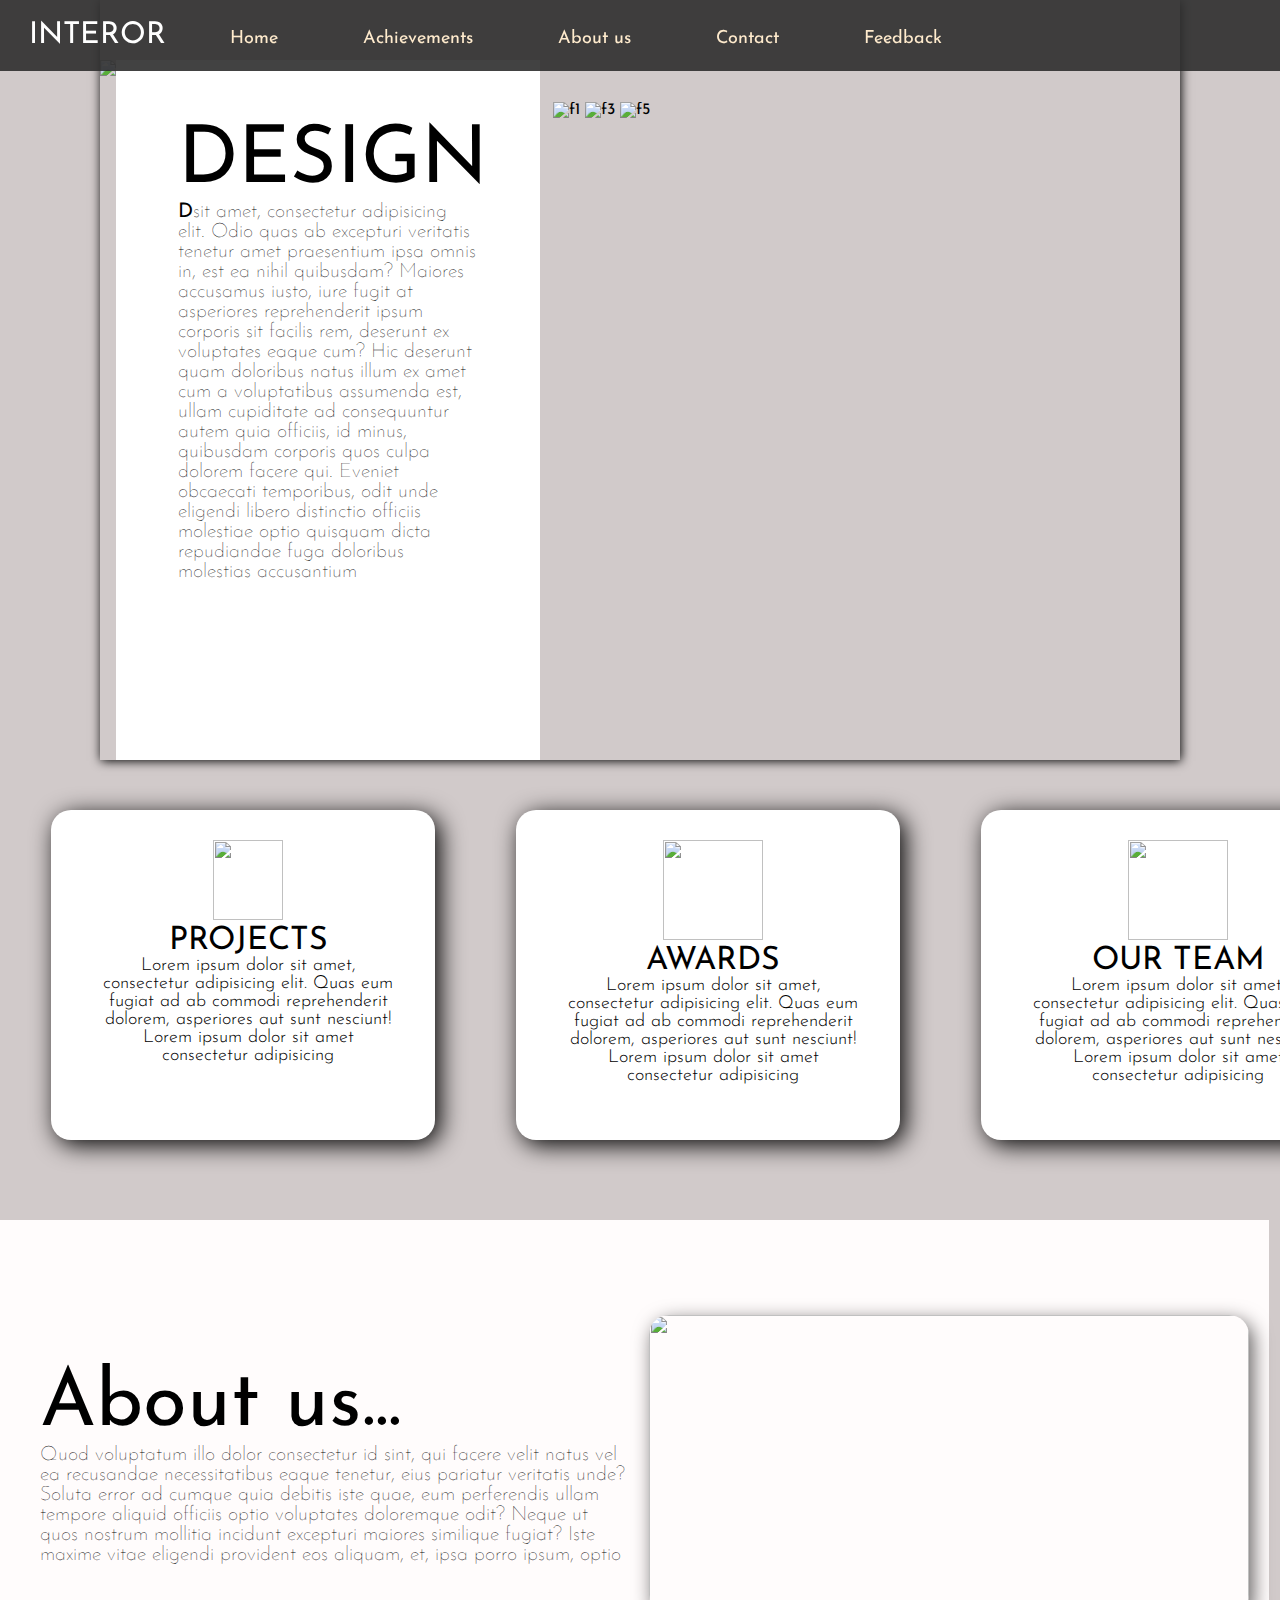
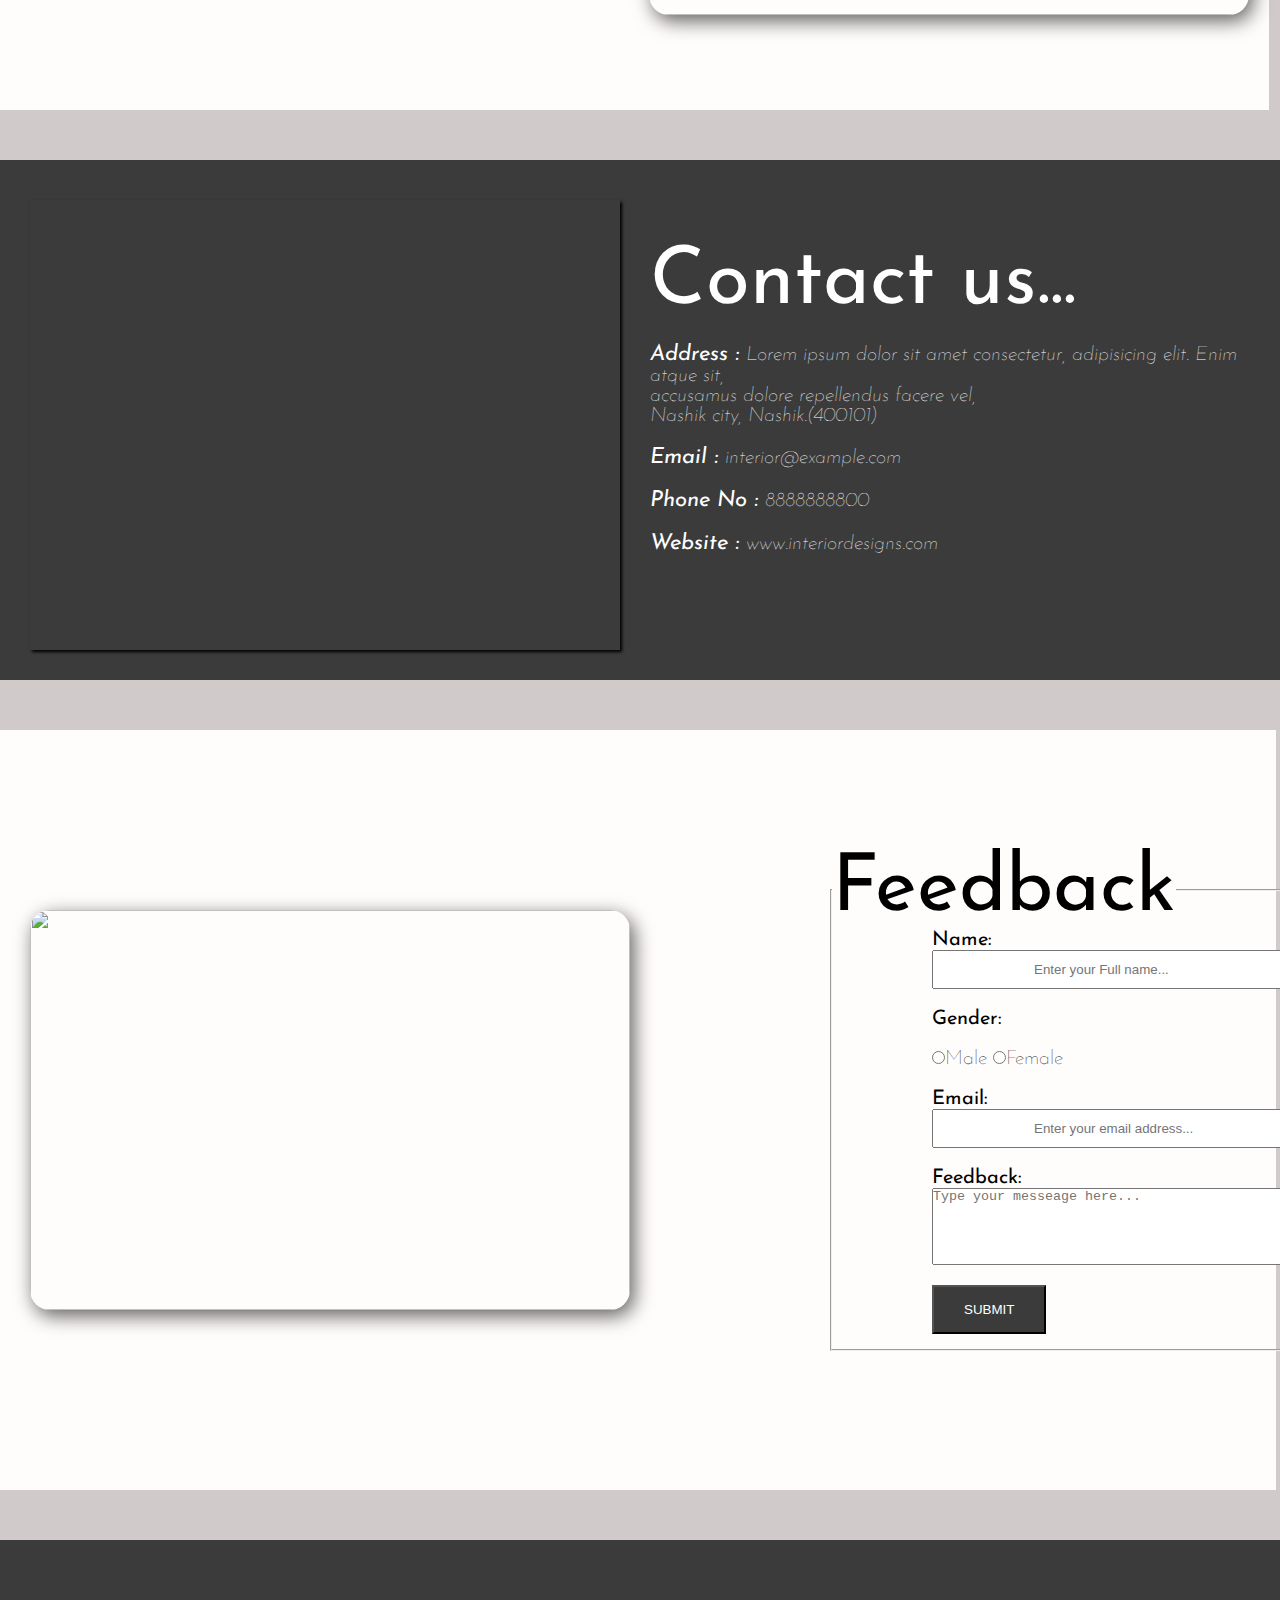
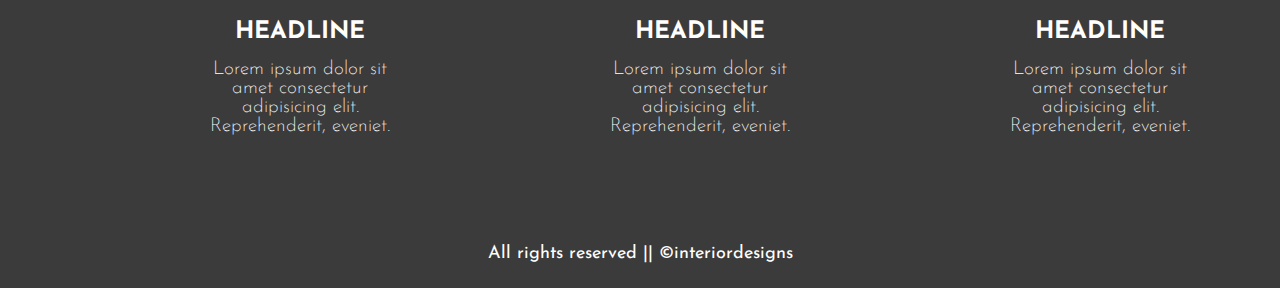
==== interior.html @ 7c97c71f "Add files via upload" ====
<!DOCTYPE html>
<html lang="en">

<head>
    <meta charset="UTF-8">
    <meta http-equiv="X-UA-Compatible">
    <meta name="viewport" content="width=device-width, initial-scale=1.0">
    <title>Interior</title>
    <link rel="shortcut icon" href="/intfav.png" type="image/x-icon">
    <link rel="preconnect" href="https://fonts.googleapis.com">
    <link rel="preconnect" href="https://fonts.gstatic.com" crossorigin>
    <link href="https://fonts.googleapis.com/css2?family=Josefin+Sans:wght@100;400;600&display=swap" rel="stylesheet">

    <link rel="stylesheet" href="interior.css">

</head>

<body>
    <section>
        <div class="nav">
            <ul>
                <a href="#home" class="logo">INTEROR</a>
                <li><a href="#home" class="active">Home</a></li>
                <li><a href="#Achievements">Achievements</a></li>
                <li><a href="#Aboutus">About us</a></li>
                <li><a href="#Contact">Contact</a></li>
                <li><a href="#feedback">Feedback</a></li>
            </ul>
        </div>
    </section>


    <section class="box1">


        <div id="home" class="img1">
            <img src="/interiorIMG/f2potrait.jpg " height="700px">
        </div>

        <!-- <aside class="img1">
            <p class="click">Click for more</p>
        </aside> -->
        <aside>
            <p class="para1"> <b style="font-size: 80px; font-family: 'Josefin Sans', sans-serif;">DESIGN</b> <br>
                <b>D</b>sit
                amet, consectetur adipisicing elit. Odio quas ab excepturi veritatis tenetur amet
                praesentium ipsa omnis in, est ea nihil quibusdam? Maiores accusamus iusto, iure fugit at asperiores
                reprehenderit ipsum corporis sit facilis rem, deserunt ex voluptates eaque cum? Hic deserunt quam
                doloribus
                natus illum ex amet cum a voluptatibus assumenda est, ullam cupiditate ad consequuntur autem quia
                officiis,
                id minus, quibusdam corporis quos culpa dolorem facere qui. Eveniet obcaecati temporibus, odit unde
                eligendi
                libero distinctio officiis molestiae optio quisquam dicta repudiandae fuga doloribus molestias
                accusantium

            </p>

        </aside>
        <div class="collage">
            <img class="sub" src="/interiorIMG/f1.jpg" alt="f1">
            <img class="sub" src="/interiorIMG/f3.jpg" alt="f3">
            <img class="sub" src="/interiorIMG/f5.jpg" alt="f5">

        </div>
    </section>

    <div id="Achievements" class="box2">
        <div>

            <p class="para2"> <img class="smallimg" src="/interiorIMG/chair.png" height="80px " width="70px"><br>
                <b style="font-size: 32px;">PROJECTS</b> <br> Lorem ipsum dolor sit amet, consectetur adipisicing elit.
                Quas
                eum fugiat ad ab commodi
                reprehenderit dolorem, asperiores aut sunt nesciunt! Lorem ipsum dolor sit amet consectetur adipisicing

            </p>
        </div>
        <div>
            <p class="para2"> <img class="smallimg" src="/interiorIMG/sofa.png" height="100px " width="100px"><br>
                <b style="font-size: 32px;">AWARDS</b> <br> Lorem ipsum dolor sit amet, consectetur adipisicing elit.
                Quas
                eum fugiat ad ab commodi
                reprehenderit dolorem, asperiores aut sunt nesciunt! Lorem ipsum dolor sit amet consectetur adipisicing

        </div>
        <div>
            <p class="para2"><img class="smallimg" src="/interiorIMG/tv.png" height="100px " width="100px"><br>
                <b style="font-size: 32px;">OUR TEAM</b> <br> Lorem ipsum dolor sit amet, consectetur adipisicing elit.
                Quas
                eum fugiat ad ab commodi
                reprehenderit dolorem, asperiores aut sunt nesciunt! Lorem ipsum dolor sit amet consectetur adipisicing

            </p>
        </div>
    </div>

    <div id="Aboutus" class="container">

        <p class="para"> <b style="font-size: 80px; font-family: 'Josefin Sans', sans-serif;">About us...</b> <br>
            Quod
            voluptatum illo dolor consectetur id sint, qui facere velit natus vel ea recusandae necessitatibus eaque
            tenetur, eius pariatur veritatis unde? Soluta error ad cumque quia debitis iste quae, eum perferendis ullam
            tempore aliquid officiis optio voluptates doloremque odit? Neque ut quos nostrum mollitia incidunt excepturi
            maiores similique fugiat? Iste maxime vitae eligendi provident eos aliquam, et, ipsa porro ipsum, optio

        </p>
        <img src="/interiorIMG/f7.jpg"
            style="height: 300px; width: 600px; box-shadow: #625f5f 4px 6px 19px; border-radius: 20px; ">
    </div>

    <section id="Contact" class="map">
        <iframe
            src="https://www.google.com/maps/embed?pb=!1m14!1m12!1m3!1d937.1811932032138!2d73.72933429014664!3d20.02006283837731!2m3!1f0!2f0!3f0!3m2!1i1024!2i768!4f13.1!5e0!3m2!1sen!2sin!4v1637142861589!5m2!1sen!2sin"
            width="600" height="450" style="border:3px;" allowfullscreen="" loading="lazy"></iframe>

        <address style="color: white; width: 50%; padding-left: 30px;  margin-top: 53px;">

            <b style="font-size: 80px; font-family: 'Josefin Sans'; font-style: normal;">Contact us...</b>
            <br>
            <br>
            <b style="font-size: 22px;">Address : </b> Lorem ipsum dolor sit amet consectetur, adipisicing elit. Enim
            atque sit,
            <br> accusamus dolore repellendus facere vel,
            <br> Nashik city, Nashik.(400101)
            <br>
            <br>
            <b style="font-size: 22px;">Email : </b> interior@example.com
            <br>
            <br>
            <b style="font-size: 22px;">Phone No : </b>8888888800
            <br>
            <br>
            <b style="font-size: 22px;">Website : </b> www.interiordesigns.com

        </address>
    </section>

    <div id="feedback" class="feedback">

        <img src="interiorIMG/feedback.jpg"
            style="height: 400px; width: 600px; box-shadow: #625f5f 4px 6px 19px; border-radius: 20px; ">

        <br>
        <fieldset>
            <legend><b style="font-size: 80px; font-family: 'Josefin Sans'; font-style: normal;">Feedback</b></legend>

            <form action="get" target="_self" novalidate>
                <div class="name"><label for="fname">Name: </label> <br>
                    <input type="text" name="fname" id="fname" placeholder="Enter your Full name..." required><br>
                    <br>
                </div>
                <div class="gender"><label for="gender">Gender:</label><br><br>
                    <input type="radio" value="male" name="gender">Male
                    <input type="radio" value="female" name="gender">Female
                </div> <br>
                <label for="email">Email:</label><br>
                <input type="email" placeholder="Enter your email address..." required><br><br>
                <label for="comment">Feedback:</label><br>
                <textarea name="feedback" id="feedbacks" cols="47" rows="5" placeholder="Type your messeage here..."
                    required></textarea><br>
                <button class="btn">SUBMIT</button>

            </form>
        </fieldset>
    </div>


    <footer>
        <div class="footer">
            <div class="subfooter"><b style="font-size:x-large;">HEADLINE</b><br><br>
                <p style="font-weight: 200; font-size: larger;">Lorem ipsum dolor sit amet consectetur adipisicing elit.
                    Reprehenderit, eveniet.</p>
            </div>
            <div class="subfooter"><b style="font-size:x-large;">HEADLINE</b><br><br>
                <p style="font-weight: 200; font-size: larger;">Lorem ipsum dolor sit amet consectetur adipisicing elit.
                    Reprehenderit, eveniet.</p>
            </div>
            <div class="subfooter"><b style="font-size:x-large;">HEADLINE</b><br><br>
                <p style="font-weight: 200; font-size: larger;">Lorem ipsum dolor sit amet consectetur adipisicing elit.
                    Reprehenderit, eveniet.</p>
            </div>
        </div>

        <p class="ftext" style="font-size: 18px;">All rights reserved || &#169;interiordesigns</p>

    </footer>



</body>

</html>
---- interior.css ----
* {
    margin: 0;
    padding: 0;

}

html {
    scroll-behavior: smooth;


}

body {
    background-color: rgb(209, 202, 202);
    box-sizing: content-box;
    font-family: 'Josefin Sans', sans-serif;


}

.logo{
    align-self: center;
    margin: -15px -11px;
     width: 100px;
     list-style: none;
     text-decoration: none;
     font-size: 30px;
     color: white;
     padding-left: 20px;

}



.nav li {
    text-align: left;
    display: inline-block;
    text-decoration: none;
    list-style-type: none;


}

.nav {
    display: block;
    background-color: rgb(46, 45, 45, 0.9);
    padding: 20px;
    position: fixed;
    width: 98%;

    align-content: center;
}


li a {
    text-decoration: none;
    padding: 20px;
    color: blanchedalmond;
    margin-left: 20px;
    margin-right: 20px;
    font-size:18px;
}

.active {
    margin-left: 50px;
}

li a:hover {
    background-color: rgb(226, 221, 221);
    color: black;
    box-shadow: black 2px 2px 16px;
    border-radius: 20px;
}

.box1 {
    padding-top: 60px;
    margin-top: 0;
    height: 700px;
    display: flex;
    margin-left: 100px;
    margin-right: 100px;
    box-shadow: black 1px 1px 10px;

}

.para1 {
    padding: 62px;
    background-color: white;
    font-weight: lighter;
    font-family: 'Josefin Sans', sans-serif;
    height: 576px;
    width: 300px;
    font-size: 20px;
}

.img1 {
    display: flex;
    height: 500px;
    /* background-image: url(/f2potrait.jpg); */
    background-size: cover;
    /* text-align: center; */


}



.collage {

    padding: 42px 13px;


}

.para {
    padding: 20px 20px;
}

.para2 {
    height: 300px;
    width: 300px;
    background-color: rgb(255, 255, 255);
    margin: 30px;
    margin-left: 51px;
    padding-left: 47px;
    padding-right: 37px;
    font-weight: 300;
    font-size: 18px;
    padding-top: 30px;
    text-align: center;
    box-shadow: rgb(0, 0, 0) 5px 5px 24px;
    border-radius: 20px;
}

.para2:hover {
    height: 292px;
    width: 292px;
    border: 4px solid rgb(51, 50, 50);
    cursor: pointer;

}

.sub {
    height: 200px;
    width: 300px;
}

.sub:hover {
    height: 250px;
    width: 350px;
    box-shadow: rgb(0, 0, 0) 4px 4px 20px;
    cursor: zoom-in;

}

.box2 {
    margin: 20px 0px;
    display: flex;

    flex-direction: row;
    /* background-color: rgb(90, 88, 88); */
}

.map {
    display: flex;
    margin: 50px 0px;
    background-color: rgb(59, 59, 59);
    padding: 30px;
    font-weight: lighter;
    font-size: 20px;
    font-family: 'Josefin Sans', sans-serif;

}
.smallimg:hover{
    
    box-shadow: rgb(90, 90, 90) inset 3px 3px 3px;
    border-radius: 20px;
    
}

iframe {
    margin-top: 10px;
    box-shadow: black 2px 2px 3px;
}

.container {
    display: flex;
    background-color: rgb(255, 252, 252);
    width: 96vw;
    height: 50vh;
    margin-top: 50px;
    margin-bottom: 50px;
    align-items: center;
    font-family: 'Josefin Sans', sans-serif;
    font-weight: lighter;
    font-size: 20px;
    padding: 20px;
}
.feedback {
    display: flex;
    background-color: rgb(255, 252, 252);
    width: 95vw;
    height: 80vh;
    margin-top: 50px;
    margin-bottom: 50px;
    align-items: center;
    font-family: 'Josefin Sans', sans-serif;
    font-weight: lighter;
    font-size: 20px;
    padding: 20px 30px;
}
label{
    font-weight: 400;

}
form{
    margin-left: 100px;
    padding-right: 80px;
}
fieldset{
    margin-left: 200px;
    margin-bottom: 20px;
}
input{
     padding: 10px 100px;
     
}

.btn{
    padding: 15px 30px;
    margin:15px 0px;
    background-color: #3b3b3b;
    color: white;
}
.btn:hover{
    background-color: rgb(65, 105, 5);
    box-shadow: black 3px 4px 10px ;
   
}
.footer{
    background-color: #3b3b3b;
    /* background-image: url(/interiorIMG/f8.jpg) ; */
    background-size: cover;
    color: white;
    height: 200px;
    display: flex;
    padding-top: 80px;
    align-items: center;
    text-align: center;
    
    
}

.subfooter{

    height: 200px;
    width: 200px;
    margin-left: 200px;
    color: white;

}
.ftext{
    color: white;
    padding: 25px 20px;
    background-color: rgb(59, 59, 59);
    text-align: center;
}
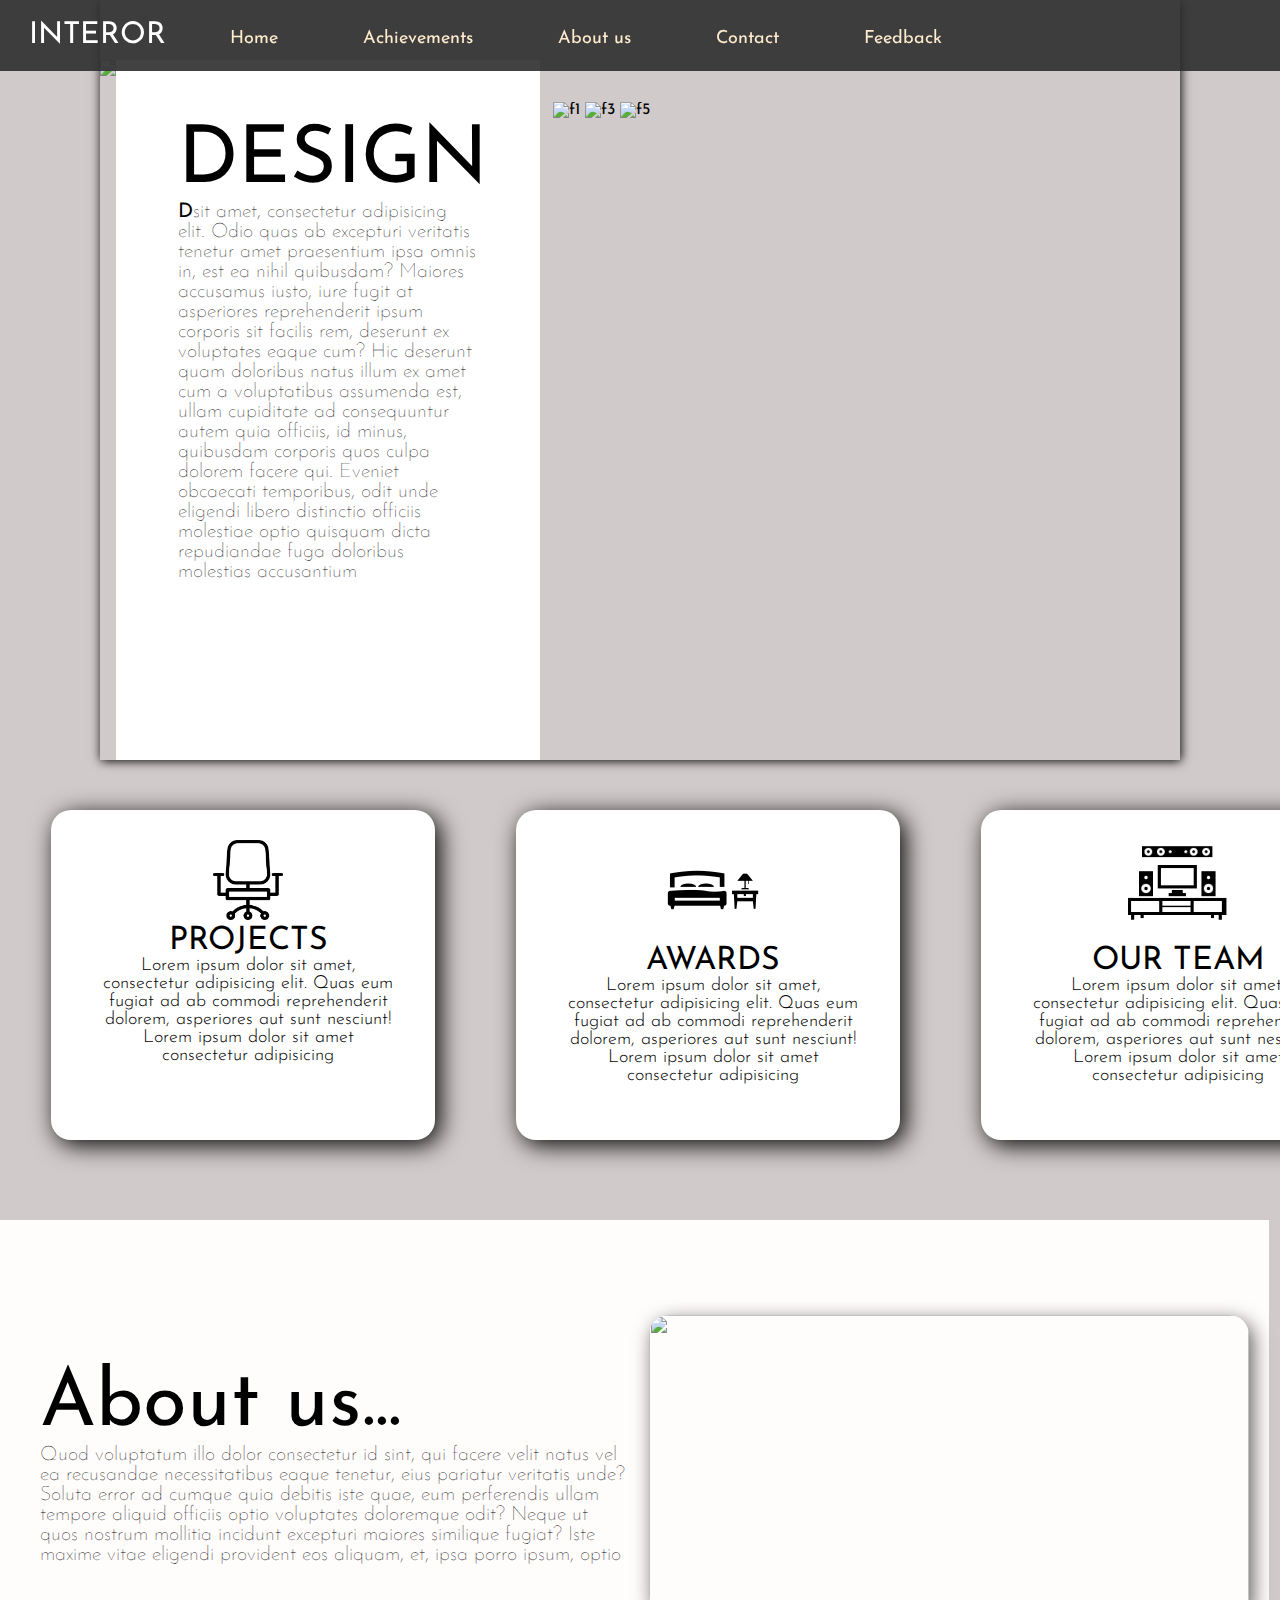
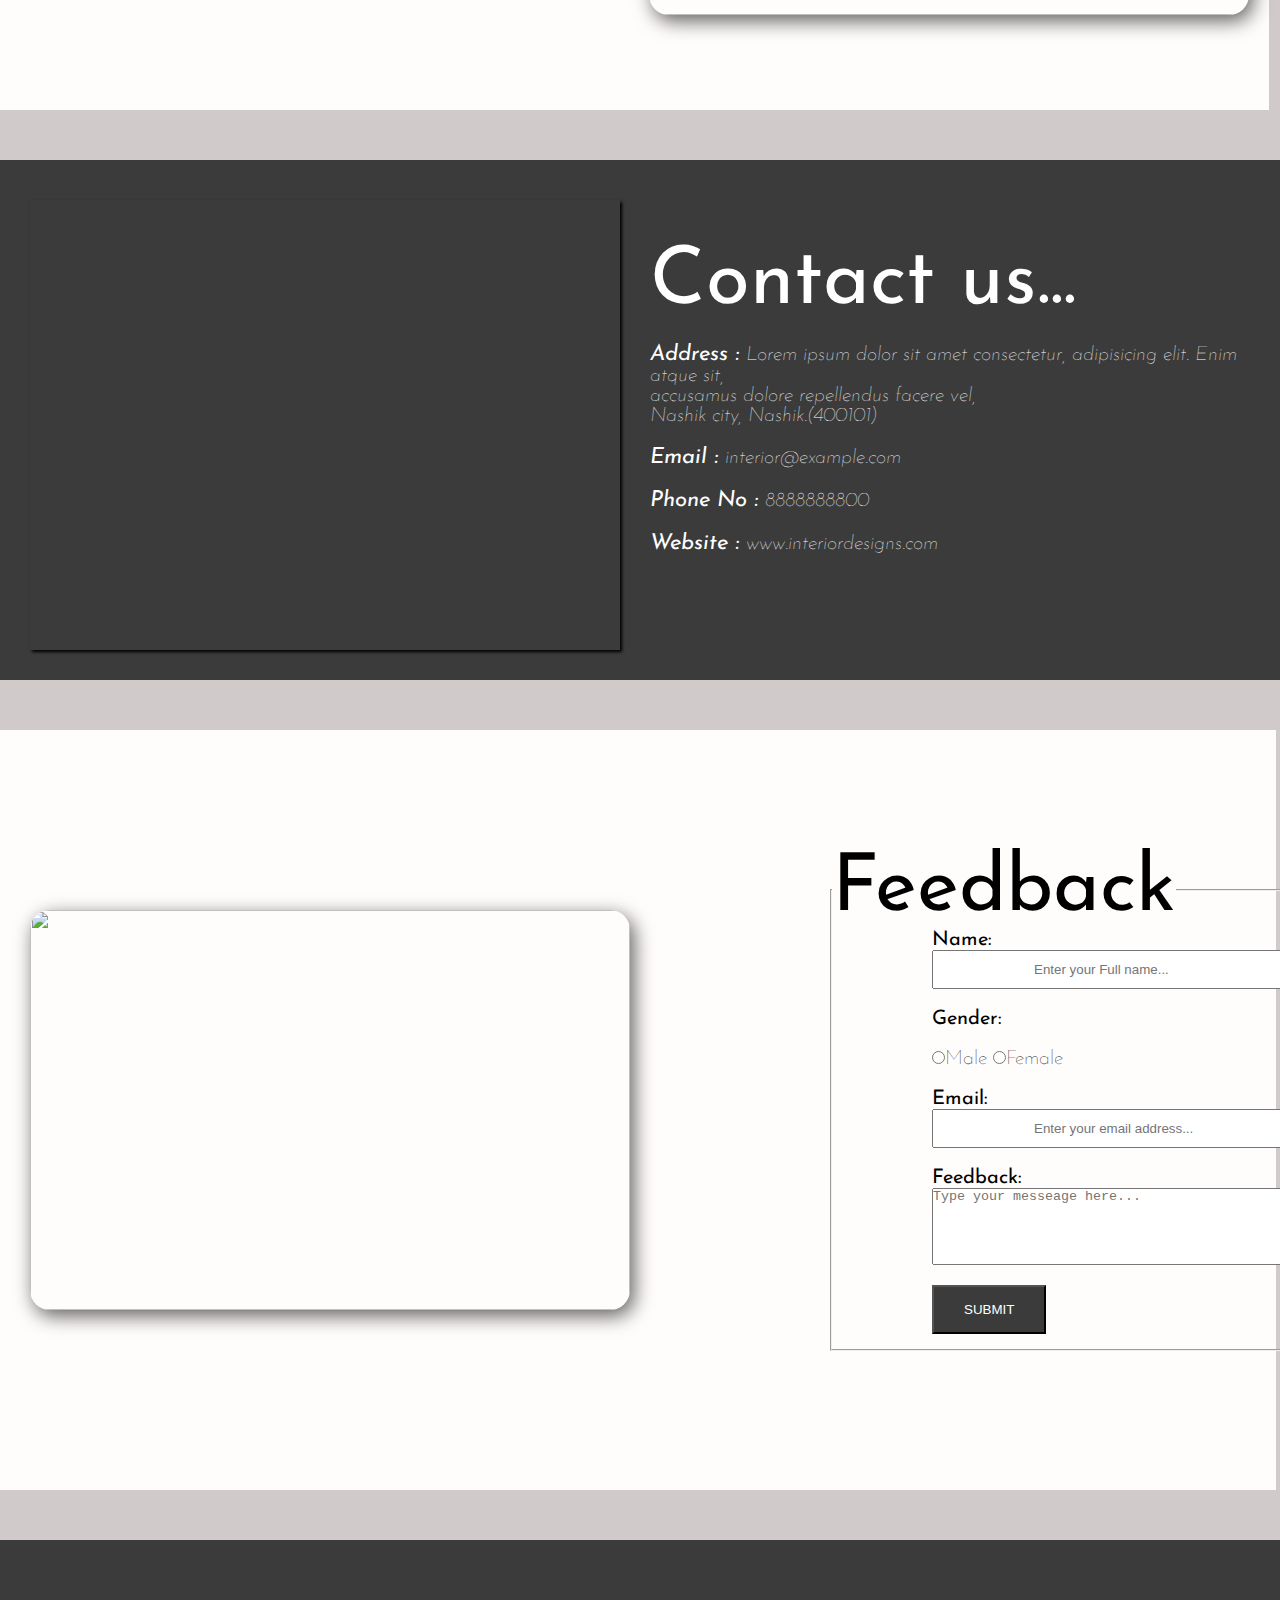
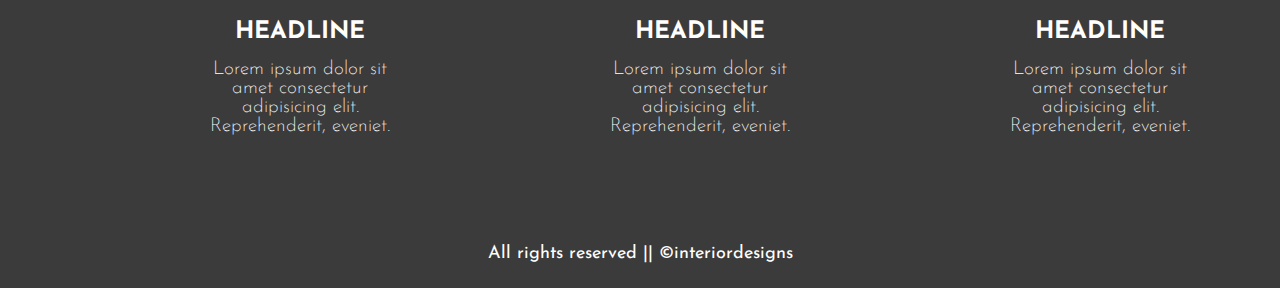
==== commit 98255e06: "Update interior.html" ====
--- a/interior.html
+++ b/interior.html
@@ -34,7 +34,7 @@
 
 
         <div id="home" class="img1">
-            <img src="/interiorIMG/f2potrait.jpg " height="700px">
+            <img src="/f2potrait.jpg " height="700px">
         </div>
 
         <!-- <aside class="img1">
@@ -58,9 +58,9 @@
 
         </aside>
         <div class="collage">
-            <img class="sub" src="/interiorIMG/f1.jpg" alt="f1">
-            <img class="sub" src="/interiorIMG/f3.jpg" alt="f3">
-            <img class="sub" src="/interiorIMG/f5.jpg" alt="f5">
+            <img class="sub" src="/f1.jpg" alt="f1">
+            <img class="sub" src="/f3.jpg" alt="f3">
+            <img class="sub" src="/f5.jpg" alt="f5">
 
         </div>
     </section>
@@ -68,7 +68,7 @@
     <div id="Achievements" class="box2">
         <div>
 
-            <p class="para2"> <img class="smallimg" src="/interiorIMG/chair.png" height="80px " width="70px"><br>
+            <p class="para2"> <img class="smallimg" src="/chair.png" height="80px " width="70px"><br>
                 <b style="font-size: 32px;">PROJECTS</b> <br> Lorem ipsum dolor sit amet, consectetur adipisicing elit.
                 Quas
                 eum fugiat ad ab commodi
@@ -77,7 +77,7 @@
             </p>
         </div>
         <div>
-            <p class="para2"> <img class="smallimg" src="/interiorIMG/sofa.png" height="100px " width="100px"><br>
+            <p class="para2"> <img class="smallimg" src="/sofa.png" height="100px " width="100px"><br>
                 <b style="font-size: 32px;">AWARDS</b> <br> Lorem ipsum dolor sit amet, consectetur adipisicing elit.
                 Quas
                 eum fugiat ad ab commodi
@@ -85,7 +85,7 @@
 
         </div>
         <div>
-            <p class="para2"><img class="smallimg" src="/interiorIMG/tv.png" height="100px " width="100px"><br>
+            <p class="para2"><img class="smallimg" src="/tv.png" height="100px " width="100px"><br>
                 <b style="font-size: 32px;">OUR TEAM</b> <br> Lorem ipsum dolor sit amet, consectetur adipisicing elit.
                 Quas
                 eum fugiat ad ab commodi
@@ -105,7 +105,7 @@
             maiores similique fugiat? Iste maxime vitae eligendi provident eos aliquam, et, ipsa porro ipsum, optio
 
         </p>
-        <img src="/interiorIMG/f7.jpg"
+        <img src="/f7.jpg"
             style="height: 300px; width: 600px; box-shadow: #625f5f 4px 6px 19px; border-radius: 20px; ">
     </div>
 
@@ -138,7 +138,7 @@
 
     <div id="feedback" class="feedback">
 
-        <img src="interiorIMG/feedback.jpg"
+        <img src="/feedback.jpg"
             style="height: 400px; width: 600px; box-shadow: #625f5f 4px 6px 19px; border-radius: 20px; ">
 
         <br>
@@ -190,4 +190,4 @@
 
 </body>
 
-</html>+</html>
